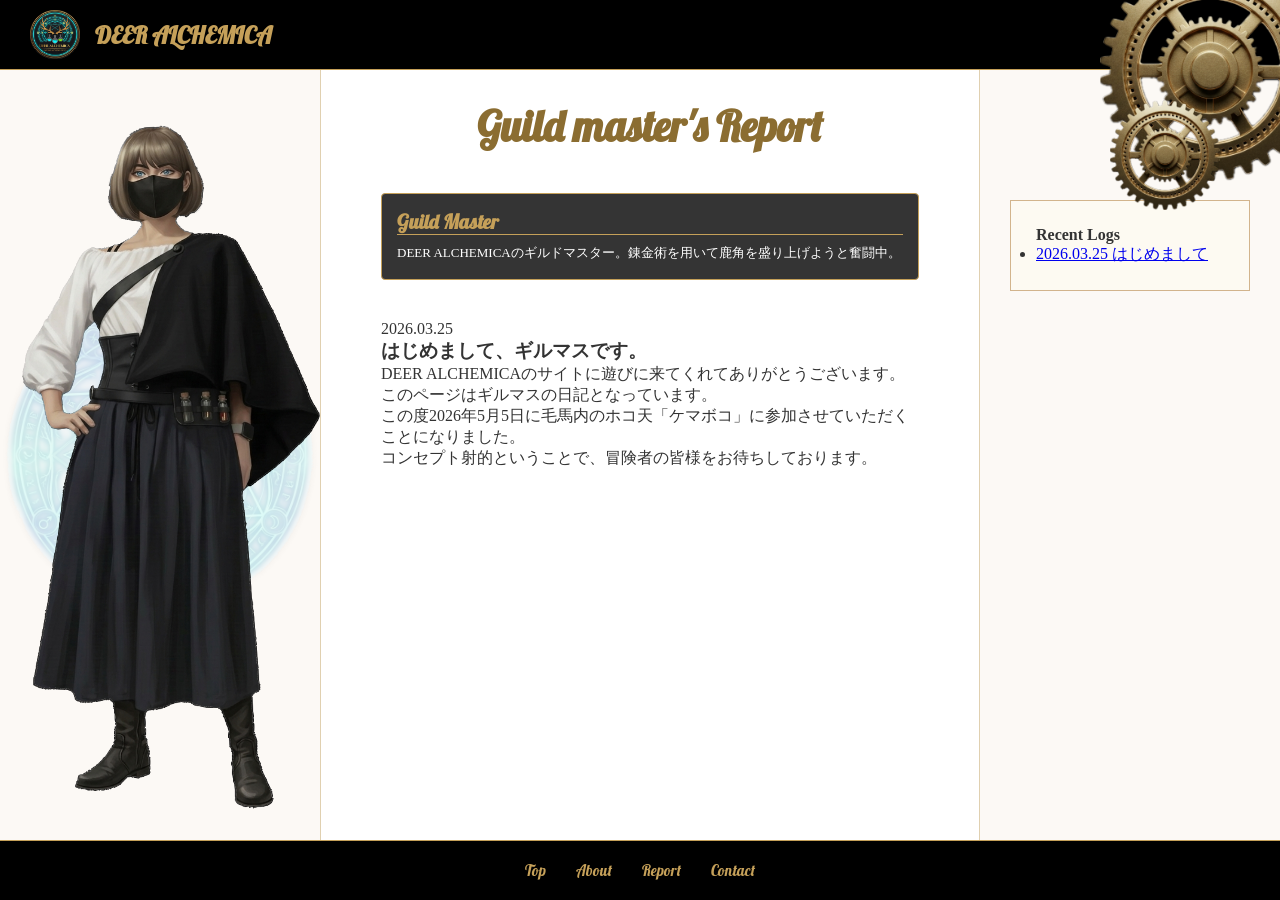
==== report.html @ 56fdd48f "Add files via upload" ====
<!DOCTYPE html>
<html lang="ja">
<head>
    <meta charset="utf-8">
    <title>Report - DEER ALCHEMICA</title>
    <link href="https://fonts.googleapis.com/css2?family=Lobster&display=swap" rel="stylesheet">
    <link rel="stylesheet" href="common.css">
    <link rel="stylesheet" href="report.css">
    <meta name="viewport" content="width=device-width, initial-scale=1.0">
</head>
<body class="report-body">

    <div class="gear-container">
        <img src="gear.png" class="gear-icon big" alt="大きな歯車">
        <img src="gear.png" class="gear-icon small" alt="小さな歯車">
    </div>

    <header class="site-header">
        <div class="header-logo-container">
            <a href="index.html" style="text-decoration: none; display: flex; align-items: center; gap: 15px;">
                <img src="emblem.png" class="guild-emblem" alt="ギルド紋章">
                <h1 class="guild-name">DEER ALCHEMICA</h1>
            </a>
        </div>
    </header>

    <main class="main">
        <div class="diary-container">
            <div class="diary-visual-area">
                <img src="magic_circle.png" class="magic-circle-bg" alt="">
                <img src="guild_master.png" class="guild-master-img" alt="ギルドマスター">
            </div>

            <div class="diary-text-area">
                <h2 class="page-title">Guild master's Report</h2>
                
                <div class="master-intro-card">
                    <h3 class="master-name">Guild Master</h3>
                    <p class="master-text">DEER ALCHEMICAのギルドマスター。錬金術を用いて鹿角を盛り上げようと奮闘中。</p>
                </div>

                <article class="diary-post" id="post-20260325">
                    <div class="diary-header">
                        <span class="diary-date">2026.03.25</span>
                        <h3 class="diary-title">はじめまして、ギルマスです。</h3>
                    </div>
                    <div class="diary-content">
                        <p>DEER ALCHEMICAのサイトに遊びに来てくれてありがとうございます。</p>
                        <p>このページはギルマスの日記となっています。</p>
                        <p>この度2026年5月5日に毛馬内のホコ天「ケマボコ」に参加させていただくことになりました。</p>
                        <p>コンセプト射的ということで、冒険者の皆様をお待ちしております。</p>
                    </div>
                </article>
            </div>

            <nav class="report-archive">
                <h4 class="archive-title">Recent Logs</h4>
                <ul class="archive-list">
                    <li><a href="#post-20260325">2026.03.25 はじめまして</a></li>
                </ul>
            </nav>
    </main>

    <footer class="footer">
        <nav class="footer-list">
            <ul>
                <li><a href="index.html">Top</a></li>
                <li><a href="about.html">About</a></li>
                <li><a href="report.html">Report</a></li>
                <li><a href="https://forms.gle/GyuGfJrGyBZLccb6A" target="_blank">Contact</a></li>
            </ul>
        </nav>
    </footer>

</body>
</html>
---- common.css ----
/* --- 1. 基本設定 --- */
* {
    margin: 0;
    padding: 0;
    box-sizing: border-box;
}

body {
    background-color: #fcf9f5;
    /* 日本語は明朝体、英字はLobster */
    font-family: "Times New Roman", "Yu Mincho", "YuMincho", "Hiragino Mincho ProN", serif;
    color: #333;
    overflow-x: hidden;
    width: 100%;
}

/* --- 2. 共通パーツ：歯車 --- */
.gear-container {
    position: fixed;
    top: 0;
    right: 0;
    width: 300px;
    height: 300px;
    pointer-events: none;
    z-index: 9999;
}

.gear-icon {
    position: absolute;
    opacity: 1; 
}

.gear-icon.big {
    width: 220px;
    top: -40px;
    right: -40px;
    animation: rotate-gear 40s linear infinite;
}

.gear-icon.small {
    width: 110px;
    top: 100px;
    right: 60px;
    animation: rotate-gear-rev 25s linear infinite;
}

@keyframes rotate-gear { from { transform: rotate(0deg); } to { transform: rotate(360deg); } }
@keyframes rotate-gear-rev { from { transform: rotate(360deg); } to { transform: rotate(0deg); } }

/* --- 3. 共通ヘッダー（最強固定） --- */
.site-header {
    background-color: #000;
    padding: 0 30px;
    position: fixed;
    top: 0;
    left: 0;
    width: 100%;
    height: 70px;
    z-index: 8000; /* 常に最前面付近 */
    border-bottom: 1px solid #c5a059;
    display: flex;
    align-items: center;
}

.guild-emblem {
    height: 50px !important; 
    width: auto;
    object-fit: contain;
}

.guild-name {
    font-family: 'Lobster', cursive;
    color: #c5a059;
    font-size: 24px;
}

/* --- 4. 共通フッター（最強固定） --- */
/* --- common.css の .footer 部分をこれに差し替え --- */
/* --- 4. 共通フッター（最強固定・リンク浄化版） --- */
.footer {
    background-color: #000;
    color: #fff;
    position: fixed;
    bottom: 0;
    left: 0;
    width: 100% !important;
    height: 60px;
    z-index: 9999;
    border-top: 1px solid #c5a059;
    display: flex;
    align-items: center;
    justify-content: center;
    margin: 0 !important;
}

/* ★リンクの色と下線を「常に黄金色」に固定する設定 */
.footer-list ul {
    list-style: none !important;
    display: flex;
    gap: 30px;
    margin: 0;
    padding: 0;
}

/* 訪問済み（紫）や下線を一括で禁止します */
.footer-list a, 
.footer-list a:link, 
.footer-list a:visited {
    color: #c5a059 !important;
    text-decoration: none !important; /* 下線を消す */
    font-family: 'Lobster', cursive;
    font-size: 15px;
    transition: 0.3s;
}

.footer-list a:hover {
    color: #fff !important;
    text-shadow: 0 0 8px #c5a059;
}

/* --- common.css のスマホ用設定 (@media) をこれに書き換え --- */
@media screen and (max-width: 1024px) {
    /* ギアをさらに小さく、邪魔にならない隅っこへ */
    .gear-container {
        width: 100px;
        height: 100px;
    }
    .gear-icon.big { 
        width: 80px; /* 100pxからさらに縮小 */
        top: -15px; 
        right: -15px; 
    }
    .gear-icon.small { 
        width: 40px; 
        top: 40px; 
        right: 25px; 
    }

    /* フッターを「画面最下部」に絶対固定 */
    .footer {
        position: fixed !important; /* 絶対に固定 */
        bottom: 0 !important;
        left: 0 !important;
        width: 100% !important;
        height: 50px; /* スマホでは少しスリムに */
        z-index: 9999 !important; /* 何よりも手前 */
        margin: 0 !important;
    }
}
---- report.css ----
/* --- 1. PC版レイアウト --- */
.diary-container {
    display: flex;
    min-height: 100vh;
    background-color: #fcf9f5;
}

/* 左：ギルマス固定 */
.diary-visual-area {
    position: fixed;
    top: 70px;
    left: 0;
    width: 25vw;
    height: calc(100vh - 130px);
    display: flex;
    justify-content: center;
    align-items: center;
    z-index: 500;
}

.guild-master-img {
    height: 80vh;
    width: auto;
    object-fit: contain;
}

.magic-circle-bg {
    position: absolute;
    width: 200%;
    opacity: 0.3;
    animation: rotate-gear 40s linear infinite;
    z-index: -1;
}

/* 中央：記事エリア */
.diary-text-area { 
    margin-left: 25vw; /* 左固定分の余白 */
    margin-right: 300px; /* 右固定分の余白 */
    flex: 1;
    padding: 100px 60px 150px 60px;
    background: #ffffff;
    min-height: 100vh;
    border-left: 1px solid #e0d0b0;
    border-right: 1px solid #e0d0b0;
}

.page-title {
    font-family: 'Lobster', cursive !important;
    color: #8b6d31;
    font-size: 42px;
    text-align: center;
    margin-bottom: 40px;
}

/* 右：アーカイブ固定 */
.report-archive {
    position: fixed;
    top: 200px;
    right: 30px;
    width: 240px;
    background: #fdfaf2;
    border: 1px solid #d2b48c;
    padding: 25px;
    z-index: 800;
}

/* 紹介カード */
.master-intro-card {
    background: rgba(30, 30, 30, 0.9);
    border: 1px solid #c5a059;
    padding: 15px;
    margin-bottom: 40px;
    border-radius: 4px;
}

.master-name {
    font-family: 'Lobster', cursive !important;
    color: #c5a059;
    font-size: 20px;
    border-bottom: 1px solid #c5a059;
    margin-bottom: 8px;
}

.master-text { color: #fff; font-size: 13px; line-height: 1.6; }

@media screen and (max-width: 1024px) {
    /* 1. ギルマスを背景として一番奥に配置する */
    .diary-visual-area {
        position: fixed !important; /* 画面に固定はするけど... */
        top: 70px !important;
        left: 0 !important;
        width: 100% !important;
        height: 100vh !important;
        z-index: 1 !important;    /* ★数字を小さくして一番奥へ */
        opacity: 0.8;             /* ★少し薄くして文字を読みやすくする */
        pointer-events: none;     /* ★立ち絵越しに文字を触れるようにする */
    }

    .guild-master-img {
        height: 70vh !important;  /* スマホの画面に合わせてサイズ調整 */
        object-fit: contain;
        margin-top: 50px;
    }

    /* 2. 記事エリアを透明にして背景を見せる */
    .diary-text-area {
        position: relative !important;
        z-index: 10 !important;   /* ★文字エリアを立ち絵より手前に！ */
        background: rgba(255, 255, 255, 0.7) !important; /* ★少し透けさせて魔法陣を見せる */
        margin: 0 !important;
        width: 100% !important;
        padding: 100px 20px 100px 20px !important;
        border: none !important;
    }

    /* 3. ギルマスの紹介カード（スマホでは記事の中に自然に流す） */
    .master-intro-card {
        position: relative !important;
        width: 95% !important;
        margin: 20px auto !important;
        z-index: 20 !important;
    }

    /* 4. フッター（絶対固定の再確認） */
    .footer {
        position: fixed !important;
        bottom: 0 !important;
        z-index: 9999 !important; /* 何よりも手前！ */
    }
}

@media screen and (max-width: 1024px) {
    /* 1. アーカイブ（浮いている箱）の固定を完全に解除する */
    .report-archive {
    position: relative !important; /* fixed（固定）から relative（通常）に変更 */
    width: 90% !important;        /* 画面幅の90%くらいに広げる */
    margin: 40px auto !important; /* 左右中央に配置 */
    left: auto !important;        /* PC版の左固定を解除 */
    top: auto !important;         /* PC版の上固定を解除 */
}

.diary-container {
    display: block !important;
    width: 100% !important;
}

    /* 2. もしメイン記事が狭い場合は幅を広げる */
    .diary-text-area {
    width: 100% !important;   /* 画面の端から端まで使う */
    margin-left: 0 !important;
    margin-right: 0 !important;
    padding: 20px 15px !important; /* 15px くらいの微調整で文字が端に寄りすぎないようにします */
}
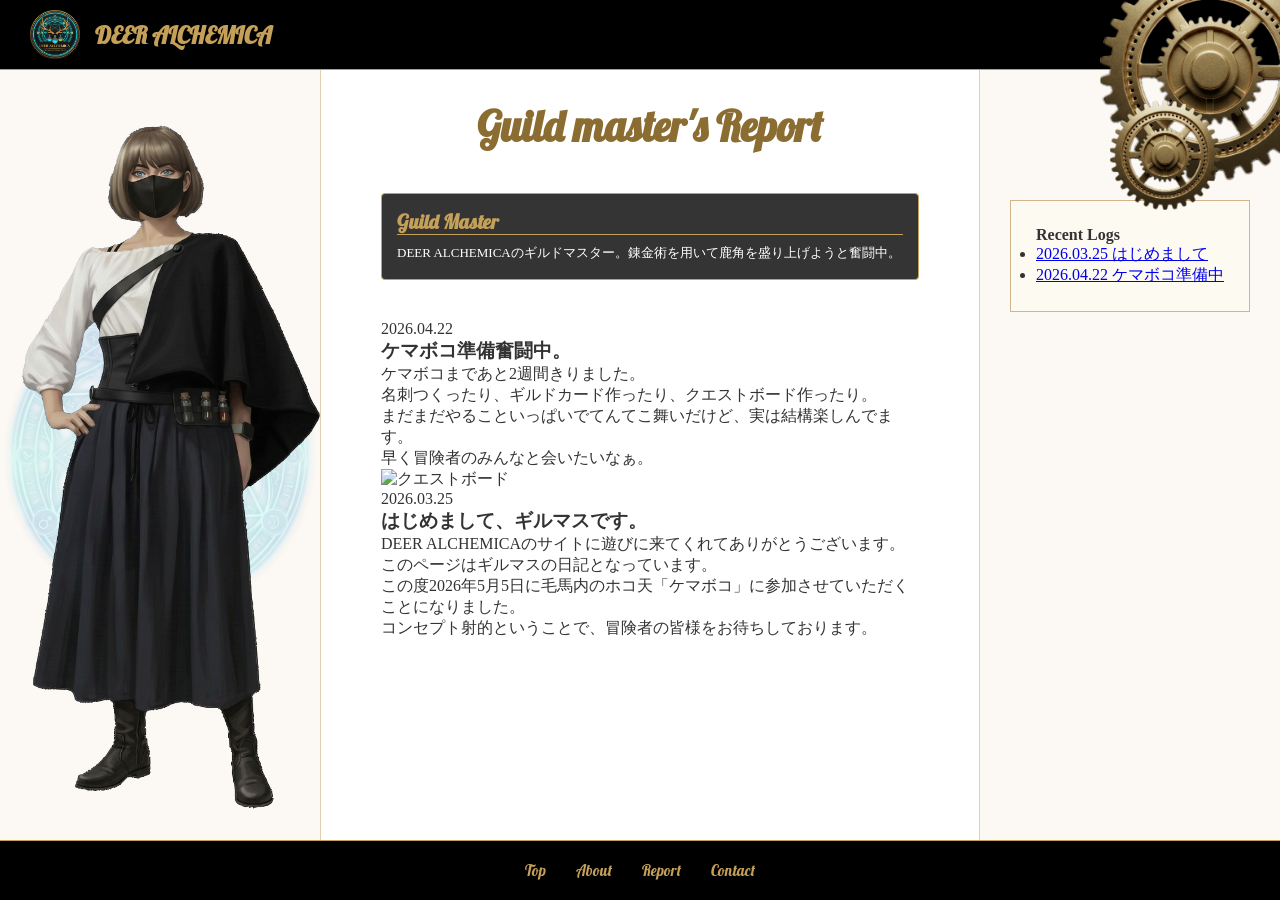
==== commit 10154415: "Update report.html 日記更新" ====
--- a/report.html
+++ b/report.html
@@ -38,7 +38,19 @@
                     <h3 class="master-name">Guild Master</h3>
                     <p class="master-text">DEER ALCHEMICAのギルドマスター。錬金術を用いて鹿角を盛り上げようと奮闘中。</p>
                 </div>
-
+                <article class="diary-post" id="post-20260422">
+                    <div class="diary-header">
+                        <span class="diary-date">2026.04.22</span>
+                        <h3 class="diary-title">ケマボコ準備奮闘中。</h3>
+                    </div>
+                    <div class="diary-content">
+                        <p>ケマボコまであと2週間きりました。</p>
+                        <p>名刺つくったり、ギルドカード作ったり、クエストボード作ったり。</p>
+                        <p>まだまだやることいっぱいでてんてこ舞いだけど、実は結構楽しんでます。</p>
+                        <p>早く冒険者のみんなと会いたいなぁ。</p>
+                        <img src="images/1.jpeg" alt="クエストボード" width="400">
+                    </div>
+                </article>
                 <article class="diary-post" id="post-20260325">
                     <div class="diary-header">
                         <span class="diary-date">2026.03.25</span>
@@ -57,6 +69,7 @@
                 <h4 class="archive-title">Recent Logs</h4>
                 <ul class="archive-list">
                     <li><a href="#post-20260325">2026.03.25 はじめまして</a></li>
+                    <li><a href="#post-20260422">2026.04.22 ケマボコ準備中</a></li>
                 </ul>
             </nav>
     </main>
--- a/report.css
+++ b/report.css
@@ -150,4 +150,5 @@
     margin-left: 0 !important;
     margin-right: 0 !important;
     padding: 20px 15px !important; /* 15px くらいの微調整で文字が端に寄りすぎないようにします */
+}
 }
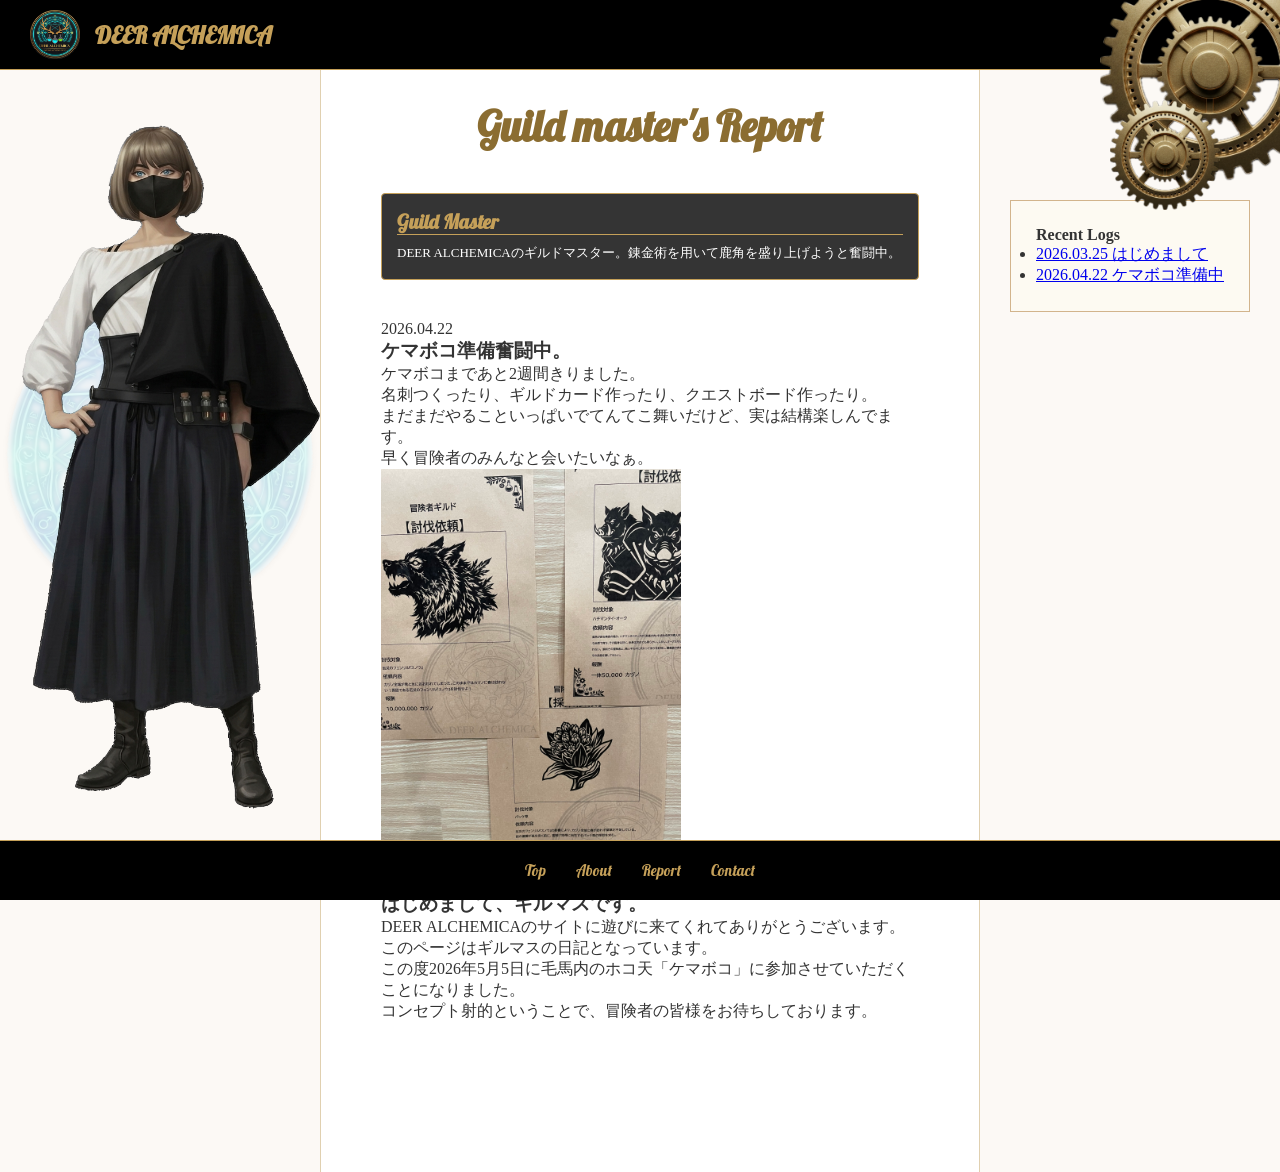
==== commit 33cfc20e: "Update report.html" ====
--- a/report.html
+++ b/report.html
@@ -48,7 +48,8 @@
                         <p>名刺つくったり、ギルドカード作ったり、クエストボード作ったり。</p>
                         <p>まだまだやることいっぱいでてんてこ舞いだけど、実は結構楽しんでます。</p>
                         <p>早く冒険者のみんなと会いたいなぁ。</p>
-                        <img src="images/1.jpeg" alt="クエストボード" width="400">
+                        <img src="images/1.jpeg" alt="クエストボード" width="300">
+                        <br>
                     </div>
                 </article>
                 <article class="diary-post" id="post-20260325">
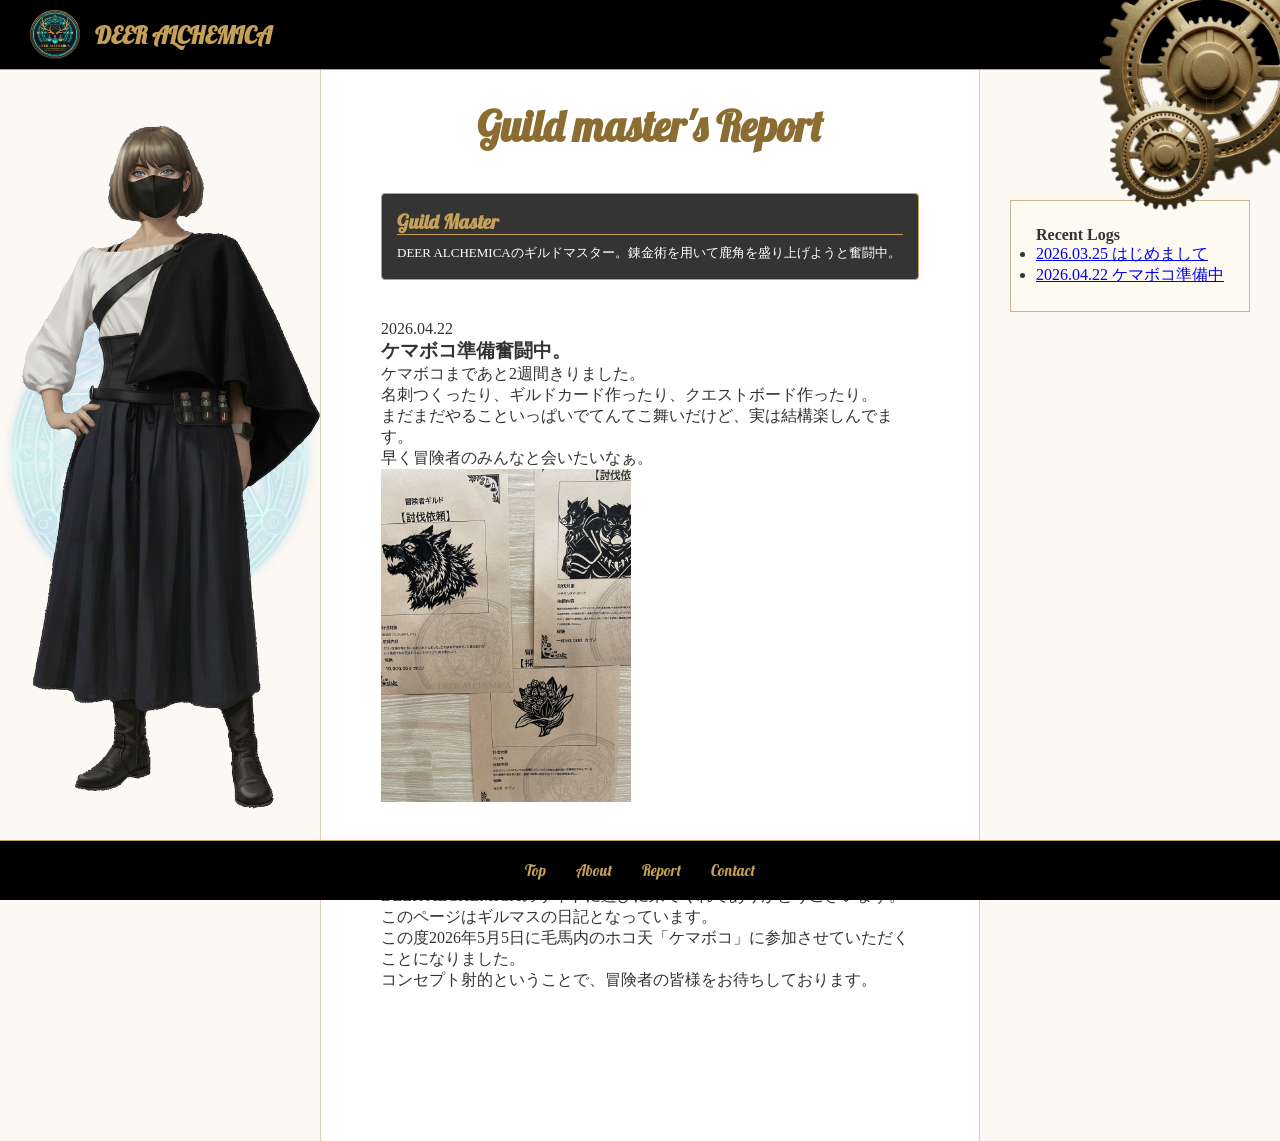
==== commit ac39176c: "Update report.html 更新" ====
--- a/report.html
+++ b/report.html
@@ -48,12 +48,14 @@
                         <p>名刺つくったり、ギルドカード作ったり、クエストボード作ったり。</p>
                         <p>まだまだやることいっぱいでてんてこ舞いだけど、実は結構楽しんでます。</p>
                         <p>早く冒険者のみんなと会いたいなぁ。</p>
-                        <img src="images/1.jpeg" alt="クエストボード" width="300">
+                        <img src="images/1.jpeg" alt="クエストボード" width="250">
+                        <br>
                         <br>
                     </div>
                 </article>
                 <article class="diary-post" id="post-20260325">
                     <div class="diary-header">
+                        <br>
                         <span class="diary-date">2026.03.25</span>
                         <h3 class="diary-title">はじめまして、ギルマスです。</h3>
                     </div>
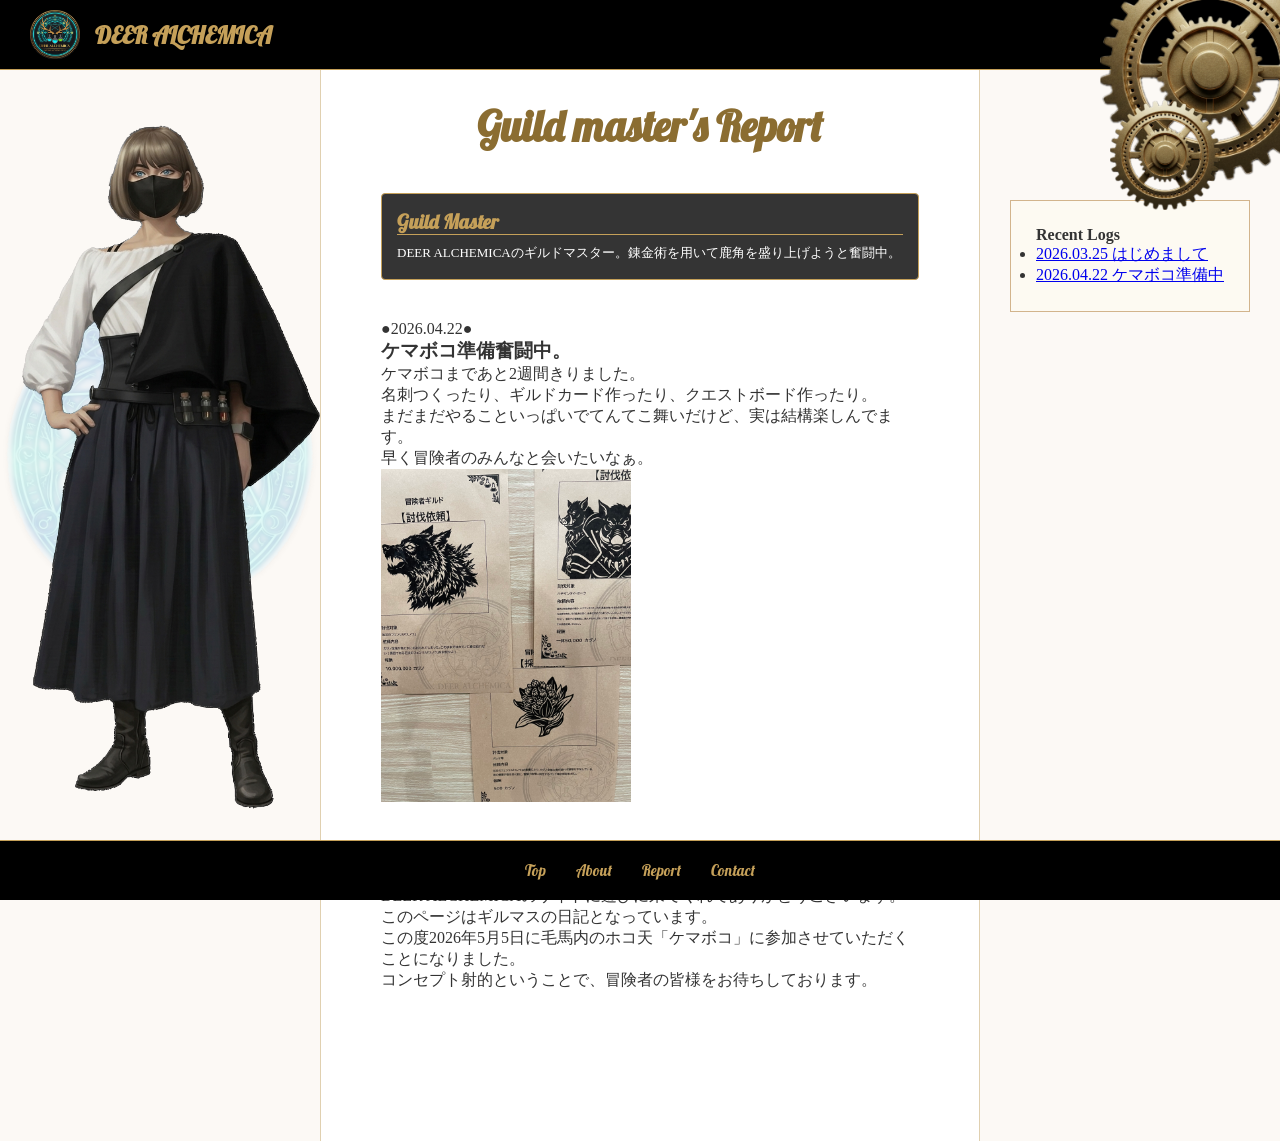
==== commit a35bdc43: "Update report.html 更新" ====
--- a/report.html
+++ b/report.html
@@ -40,7 +40,7 @@
                 </div>
                 <article class="diary-post" id="post-20260422">
                     <div class="diary-header">
-                        <span class="diary-date">2026.04.22</span>
+                        <span class="diary-date">●2026.04.22●</span>
                         <h3 class="diary-title">ケマボコ準備奮闘中。</h3>
                     </div>
                     <div class="diary-content">
@@ -56,7 +56,7 @@
                 <article class="diary-post" id="post-20260325">
                     <div class="diary-header">
                         <br>
-                        <span class="diary-date">2026.03.25</span>
+                        <span class="diary-date">●2026.03.25●</span>
                         <h3 class="diary-title">はじめまして、ギルマスです。</h3>
                     </div>
                     <div class="diary-content">
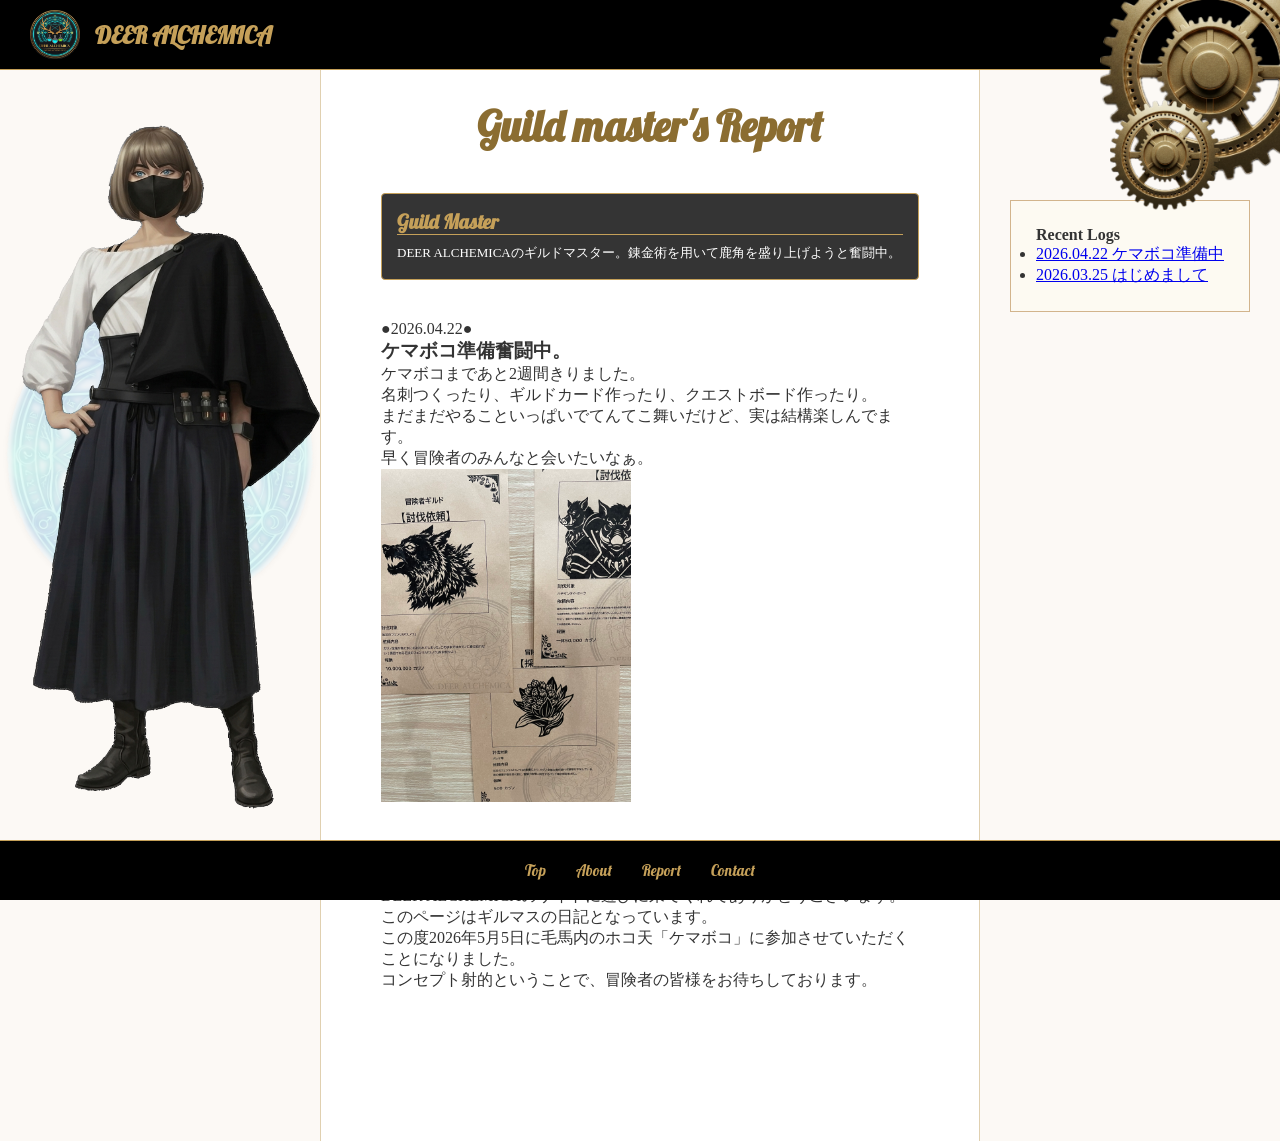
==== commit 480a5799: "Update report.html 更新" ====
--- a/report.html
+++ b/report.html
@@ -71,8 +71,8 @@
             <nav class="report-archive">
                 <h4 class="archive-title">Recent Logs</h4>
                 <ul class="archive-list">
+                    <li><a href="#post-20260422">2026.04.22 ケマボコ準備中</a></li>
                     <li><a href="#post-20260325">2026.03.25 はじめまして</a></li>
-                    <li><a href="#post-20260422">2026.04.22 ケマボコ準備中</a></li>
                 </ul>
             </nav>
     </main>
